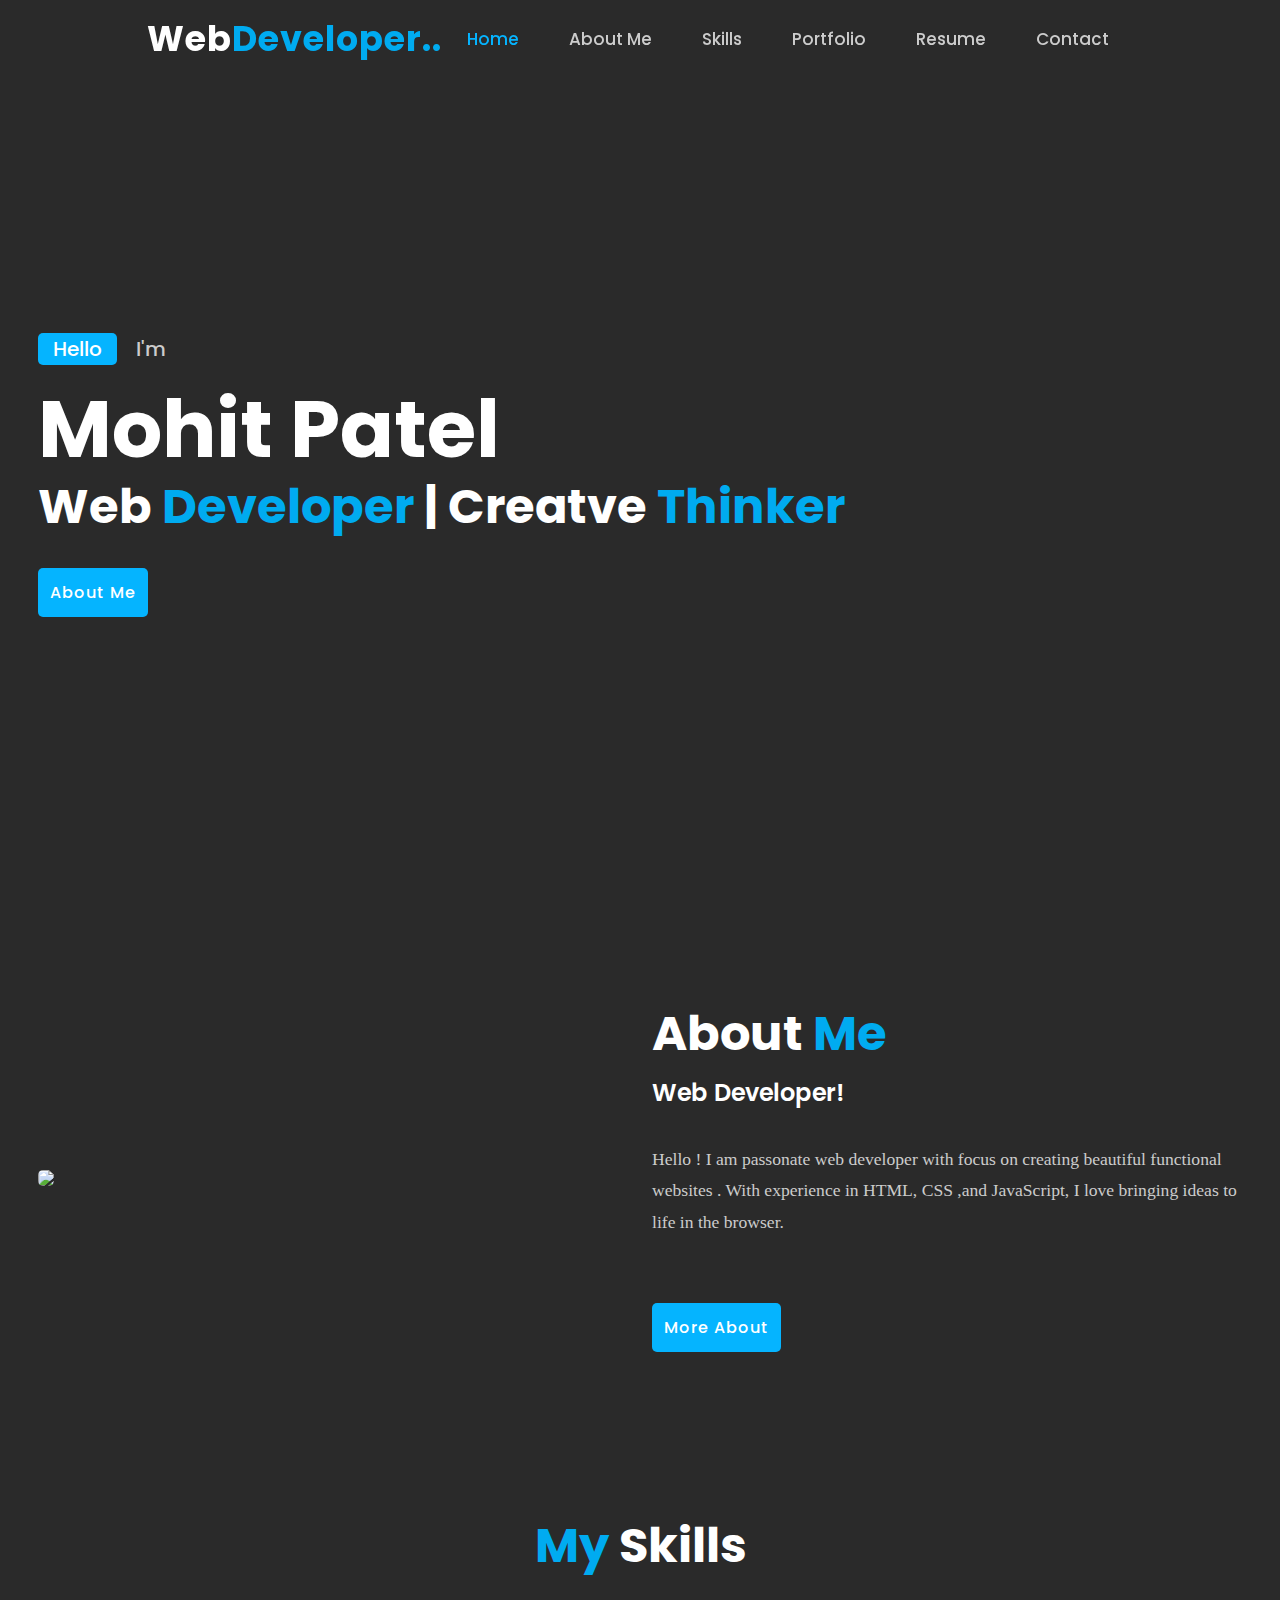
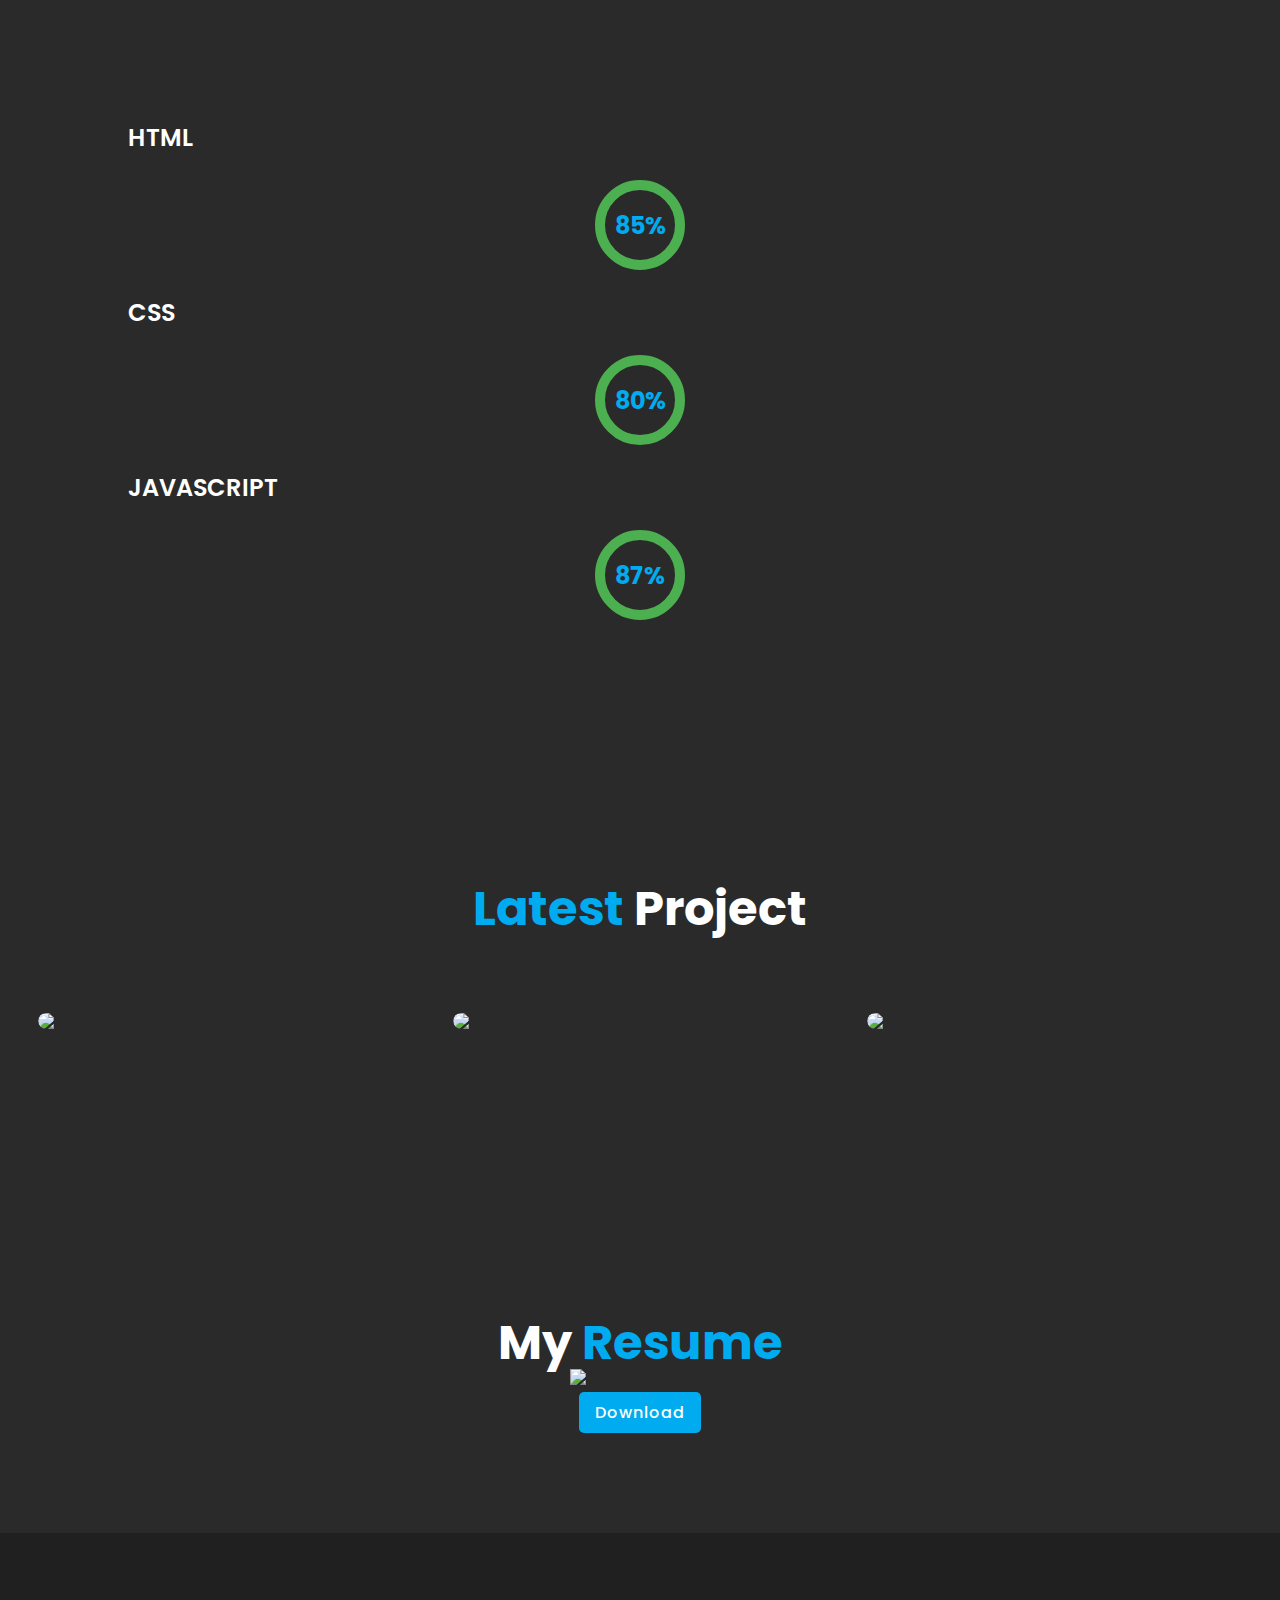
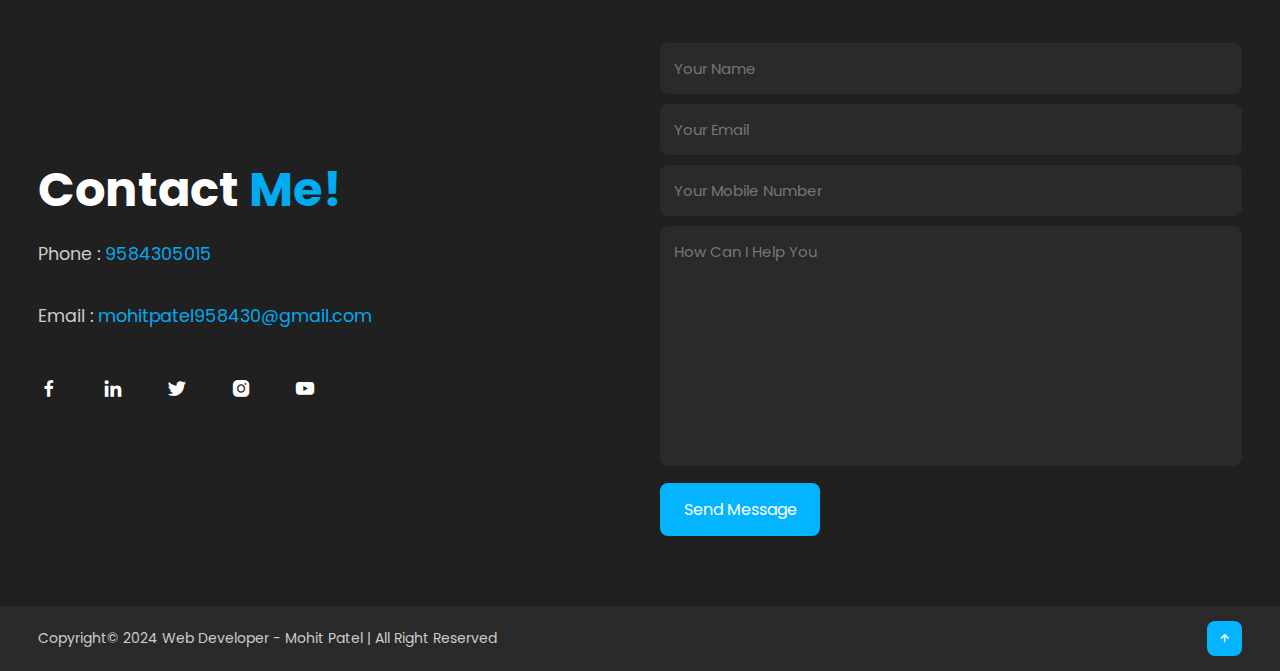
==== index.html @ 4139fe0d "Update and rename p.html to index.html" ====
<!DOCTYPE html>
<html>

<head>
	<meta charset="utf-8">
	<meta name="viewport" content="width=device-width, initial-scale=1">
	<title>Responsive Portfolio Website</title>
	<!---custom css link---->
	<link rel="stylesheet" type="text/css" href="p.css">

    <link href='https://unpkg.com/boxicons@2.1.4/css/boxicons.min.css' rel='stylesheet'>

</head>
<body>
	<!------Header Section------>
	<header>
		<a href="#" class="logo">Web<span>Developer..</span></a>
		<ul class="navlist">
			<li><a href="#home" class="active">Home</a></li>
			<li><a href="#about">About Me</a></li>
			<li><a href="#skills">Skills</a></li>
			<li><a href="#portfolio">Portfolio</a></li>
			<li><a href="#resume">Resume</a></li>
			<li><a href="#contact">Contact</a></li>
		</ul>
		<div class="bx bx-menu" id="menu-icon"></div>
	</header>

	<!---------Home Section--------------->
	<section class="home" id="home">
		<div class="home-text">
			<div class="slide">
				<span class="one">Hello</span>
				<span class="two">I'm</span>
			</div>
			<h1>Mohit Patel</h1>
			<h3>Web  <span>Developer </span>  | Creatve<span> Thinker</span></h3>
			<div class="button">
				<a href="#about" class="btn">About Me</a>
			</div>
		</div>
	</section>

	<!---------About Section --------------->
	<section class="about" id="about">
		<div class="about-img">
			<img src="C:\Users\Lenovo\Pictures\Picasa Exports\Collages\Saved Pictures-1.jpg">
		</div>

		<div class="about-text">
			<h2>About <span> Me</span></h2>
			<h4>Web Developer!</h4>
			<p>Hello ! I am passonate web developer with focus on creating 
				beautiful functional websites . With experience in HTML, CSS 
				,and JavaScript, I love bringing ideas to life in the browser. 
				</p>
				<a href="#" class="btn">More About</a>
		</div>
	</section>

	<!-----------Skills Section-------------->
	<section class="skils" id="skills">
	<div class="main-text">
		<h2><span>My </span> Skills</h2>
	</div>
	<div class="skills-content">
		<div class="box">
			<div class="s-icons">

		<div class="box">
			<div class="s-icons">
				<div class="skill">
					<h3>HTML</h3>
					<div class="circular-progress">
						<svg>
							<circle cx="50"cy="50"r="40"stroke-width="10"
							stroke-dasharrayst="251.327"
							stroke-dashoffset="125.664"
							stroke="#4CAF50"
							></circle>
						</svg>
						<span>85%</span>

					</div>

				</div>
				<div class="skill">
					<h3>CSS</h3>
					<div class="circular-progress">
						<svg>
							<circle cx="50"cy="50"r="40"stroke-width="10"
							stroke-dasharrayst="251.327"
							stroke-dashoffset="125.664"
							stroke="#4CAF50"
							></circle>
						</svg>
						<span>80%</span>

					</div>

				</div>
				<div class="skill">
					<h3>JAVASCRIPT</h3>
					<div class="circular-progress">
						<svg>
							<circle cx="50"cy="50"r="40"stroke-width="10"
							stroke-dasharrayst="251.327"
							stroke-dashoffset="125.664"
							stroke="#4CAF50"
							></circle>
						</svg>
						<span>87%</span>

					</div>

				</div>
	</div>
	</div>

</section>

<!-----------Portfolio Section--------------->
<section class="portfolio" id="portfolio">
	<div class="main-text">
		<h2><span>Latest  </span> Project</h2>
	</div>
	<div class="portfolio-content">
		<div class="row">
			<img src="C:\Users\Lenovo\Videos\Captures\personal protfolio.png" >
			<div class="layer">
				<a href="#" class="btn" download><h5>Personal Portfolio</h5></a>
				
				<p>I made Personal Protfolio using HTML and CSS .</p>
				
			</div>
		</div>

		<div class="row">
			<img src="C:\Users\Lenovo\Videos\Captures\landing.png" >
			<div class="layer">
				<a href="#" class="btn" download><h5>Landing Page</h5></a>
				
				<p>I made a  Support Farmer Landing Page using HTML and CSS .</p>
			</div>
		</div>

		<div class="row">
			<img src= "C:\Users\Lenovo\Videos\Captures\calculator.png">
				<div class="layer">
					<a href="#" class="btn" download><h5>Calculator</h5></a>
				
				<p>I made Calculator using HTML ,CSS ,and Javascript.</p>
			</div>
		</div>
	</div>

</section>

<!---------Resume Section --------------->
<section class="resume" id="resume">
    <div class="resume-text">
        <h2> My  <span> Resume</span></h2>
        <div class="resume-img">
			<img src="C:\Users\Lenovo\Videos\Captures\resume.png">
		</div>
	
            <a href= "C:\Users\Lenovo\Downloads\MOHIT PATEL.pdf" class="btn" download>Download</a>
    </div>
</section>

<!------------------Contact section------------>
<section class="contact" id="contact">
	<div class="contact-text">
		<h2>Contact <span>Me!</span></h2>
		<br>
		<div class="list">
			<li><a href="#"><p>Phone :<span> 9584305015</span></p></a></li>
			<li><a href="#"><p>Email : <span>mohitpatel958430@gmail.com</span></p></a></li>
		</div>

		<div class="contact-icons">
			<a href="#"><i class='bx bxl-facebook'></i></a>
			<a href="#"><i class='bx bxl-linkedin' ></i></a>
			<a href="#"><i class='bx bxl-twitter' ></i></a>
			<a href="#"><i class='bx bxl-instagram-alt' ></i></a>
			<a href="#"><i class='bx bxl-youtube' ></i></a>
		</div>

	</div>
	<div class="contact-form">
		<form action="">
			<input type="name" placeholder="Your Name " required>
			<input type="email" placeholder="Your Email " required>
			<input type="number" placeholder="Your Mobile Number" required>
			<textarea name="" id="" cols="35" rows="10" placeholder="How Can I Help You " required></textarea>
			<input type="submit" value="Send Message" class="submit" required>
		</form>

	</div>
</section>

<!---------End Section---------->
<section class="end">
	<div class="last-text">
		<footer><p>Copyright&copy; 2024  Web Developer - Mohit Patel |  All Right Reserved</p>
        </footer>
        </div>
	<div class="top">
		<a href="#home"><i class='bx bx-up-arrow-alt' ></i></a>
	</div>
</section>

</body>
---- p.css ----
@import url('https://fonts.googleapis.com/css2?family=Montserrat:wght@300;500;600;800;900&family=Poppins:wght@300;400;500;600&display=swap');

* {
    padding: 0;
    margin: 0;
    box-sizing: border-box;
    text-decoration: none;
    list-style: none;
    scroll-behavior: smooth;
    font-family: 'Poppins', sans-serif;
}

:root {
    --bg-color: #2a2a2a;
    --second-bg-color: #202020;
    --text-color: #fff;
    --second-color: #ccc;
    --main-color: #05b4ff;
    --big-font: 5rem;
    --h2-font: 3rem;
    --p-font: 1.1rem;
}

body {
    background: var(--bg-color);
    color: var(--text-color);
}

header {
    position: fixed;
    width: 100%;
    top: 0;
    right: 0;
    z-index: 1000;
    display: flex;
    align-items: center;
    justify-content: center;
    background: transparent;
    padding: 22px 15%;
    border-bottom: 1px solid transparent;
    transition: all .45s ease;
}

.logo {
    color: var(--text-color);
    font-size: 35px;
    font-weight: 700;
    letter-spacing: 1px;
}

span {
    color: #00abf0;
}

.navlist {
    display: flex;
}

.navlist a {
    color: var(--second-color);
    font-size: 17px;
    font-weight: 500;
    margin: 0 25px;
    transition: all .45s ease;
}

.navlist a:hover {
    color: var(--main-color);
}

.navlist a.active {
    color: var(--main-color);
}

#menu-icon {
    font-size: 35px;
    color: var(--text-color);
    z-index: 1000;
    cursor: pointer;
    margin-left: 25px;
    display: none;
}

section {
    padding: 160px 15% 120px;
}

.home {
    position: relative;
    height: 100vh;
    width: 100%;
    background-image: url(/img/background.jpg);
    background-size: cover;
    background-position: center;
    display: flex;
    align-items: center;
    justify-content: flex-start;
}

.slide {
    margin-bottom: 20px;
}

.one {
    display: inline-block;
    margin-right: 15px;
    padding: 0 15px;
    line-height: 32px;
    font-size: 20px;
    font-weight: 500;
    border-radius: 5px;
    background: var(--main-color);
    color: var(--text-color);
}

.two {
    display: inline-block;
    color: var(--second-color);
    font-size: 20px;
    font-weight: 500;
}

.home-text h1 {
    font-size: var(--big-font);
    font-weight: 700;
    color: var(--text-color);
    line-height: 1.1;
    margin: 0 0 8px;

}

.home-text h3 {
    color: var(--text-color);
    margin: 0 0 35px;
    font-size: 3rem;
    font-weight: 700;
    line-height: 1.1;
}

.home-text p {
    color: var(--second-color);
    font-size: var(--p-font);
    line-height: 1.8;
    margin-bottom: 40px;
}

.button {
    display: inline-block;
    align-items: center;
    justify-content: center;
}

.btn {
    display: inline-block;
    padding: 12px;
    background: var(--main-color);
    border-radius: 5px;
    color: var(--text-color);
    font-size: 1rem;
    letter-spacing: 1px;
    font-weight: 500;
    transition: all .45s ease;
}

.btn:hover {
    transform: scale(0.9);
}

.about {
    display: grid;
    grid-template-columns: repeat(2, 1fr);
    align-items: center;
    gap: 1.5rem;
}

.about-img img {
    max-width: 530px;
    height:auto;
    width: 100%;
    border-radius: 5px;

}

.about-text h2 {
    font-size: var(--h2-font);
    line-height: 1;
}

.about-text h4 {
    font-size: 24px;
    font-weight: 600;
    color: var(--text-color);
    line-height: 1.7;
    margin: 15px 0 30px;
}

.about-text p {
    color: var(--second-color);
    font-size: var(--p-font);
    font-family: 'Times New Roman', Times, serif;
    line-height: 1.8;
    margin-bottom: 4rem;
}

.skills {
    background: var(--second-bg-color);

}

.main-text {
    text-align: center;
}

.main-text p {
    color: var(--second-color);
    font-size: 15px;
    margin-bottom: 15px;
}

.main-text h2 {
    font-size: var(--h2-font);
    line-height: 1;
}

.skills-content {
    display: grid;
    grid-template-columns: repeat(auto-fit, minmax(250px, auto));
    align-items: center;
    gap: 2.5rem;
    margin-top: 5rem;
}

.box {
    background: var(--bg-color);
    padding: 35px 45px;
    border-radius: 8px;
    transition: all .45s ease;
}

.s-icons i {
    font-size: 32px;
    margin-bottom: 20px;

}

.box h3 {
    font-size: 24px;
    font-weight: 600;
    color: var(--text-color);
    margin-bottom: 15px;
}

.box p {
    color: var(--second-color);
    font-size: 1rem;
    line-height: 1.8;
    margin-bottom: 25px;
}

.box:hover {
    transform: translateY(-8px);
    cursor: pointer;
}
.circular-progress{
    position: relative;
    width: 100px;
    height: 100px;
    margin: 20px auto;

}
.circular-progress svg{
    width: 100%;
    height: 100%;
}
.circular-progress circle{
    fill: none;
    stroke-width: 10;
    stroke-linecap: round;
    transform:rotate(-90deg);
    transform-origin: 50% 50%;
}
.circular-progress span{
    position: absolute;
    top: 50%;
    left: 50%;
    transform: translate(-50%,-50%);
font-size: 24px;
font-weight: bold;
}

.portfolio-content {
    display: grid;
    grid-template-columns: repeat(auto-fit, minmax(350px, auto));
    align-items: center;
    gap: 2.5rem;
    margin-top: 5rem;
}

.row {
    position: relative;
    overflow: hidden;
    border-radius: 8px;
    cursor: pointer;
}

.row img {
    width: 100%;
    border-radius: 8px;
    display: block;
    transition: transform 0.5s;
}

.layer {
    width: 100%;
    height: 0;
    background: linear-gradient(rgba(0, 0, 0, 0.1), #00a6ff);
    position: absolute;
    border-radius: 8px;
    left: 0;
    bottom: 0;
    overflow: hidden;
    display: flex;
    flex-direction: column;
    align-items: center;
    padding: 0 40px;
    transition: height 0.5s;
}

.layer h5 {
    font: 2rem;
    font-weight: 600;
    margin-bottom: 15px;
}

.layer p {
    color: var(--second-color);
    font-size: 1rem;
    line-height: 1.8;

}

.layer i {
    color: var(--main-color);
    margin-top: 20px;
    font-size: 20px;
    background: var(--text-color);
    width: 60px;
    height: 60px;
    display: flex;
    align-items: center;
    justify-content: center;
    border-radius: 50%;

}

.row:hover img {
    transform: scale(1.1);

}

.row:hover .layer {
    height: 100%;
}
.resume-text{
    padding: 2.5rem;
    text-align: center;
    margin-top: 5rem;
    

}
.resume-text h2 {
    font-size: var(--h2-font);
    line-height: 1;
}
.resume-img{
    
        max-width: 1000px;
        height: auto;
        width: 100%;
        border-radius: 5px;
    
    }

.resume a{
    background: #00abf0;

    padding: 0.5rem 1rem;
    border-radius: 5px;
    text-decoration: none;
}

.contact {
    background: var(--second-bg-color);
    display: grid;
    grid-template-columns: repeat(2, 1fr);
    align-items: center;
    gap: 2.5rem;
}


.contact-text h2 {
    font-size: var(--h2-font);
    line-height: 1;
}

.contact-text p {
    color: var(--second-color);
    font-size: var(--p-font);
    line-height: 1.8;
    margin-bottom: 30px;
    span{
        color: #00abf0;
    }
}

.list {
    margin-bottom: 2.8rem;

}

.list li {
    margin-bottom: 12px;

}

.list li a {
    display: block;
    color: var(--second-color);
    font-size: 14px;
    transition: all .45s ease;
}

.list li a:hover {
    color: var(--text-color);
    transform: translateY(5px);

}

.contact-icons i {
    height: 45px;
    width: 45px;
    color: var(--text-color);
    font-size: 22px;
    display: inline-block;
    align-items: center;
    justify-content: center;
    border-radius: 8px;
    margin-right: 15px;
    transition: all .45s ease;
}

.contact-icons i:hover {

    color: var(--main-color);
}

.contact-form form {
    position: relative;
}

.contact-form form input,
form textarea {
    width: 100%;
    padding: 14px;
    background: var(--bg-color);
    color: var(--text-color);
    border: none;
    outline: none;
    font-size: 15px;
    border-radius: 8px;
    margin-bottom: 10px;
}

.contact-form textarea {
    resize: none;
    height: 240px;
}

.contact-form .submit {
    display: inline-block;
    font-size: 16px;
    background: var(--main-color);
    color: var(--text-color);
    width: 160px;
    transition: all .45s ease;
}

.contact-form .submit:hover {
    transform: scale(1.1);
    cursor: pointer;
}

.end {
    padding: 20px 15%;
    text-align: center;
    display: flex;
    flex-wrap: wrap;
    align-items: center;
    justify-content: space-between;
    gap: 2rem;
    background: var(--bg-color);
}

.last-text p {
    color: var(--second-color);
    font-size: 14px;

}

.top i {
    padding: 10px;
    border-radius: 8px;
    font-size: 15px;
    color: var(--text-color);
    background: var(--main-color);
}

@media (max-width: 1480px) {
    header {
        padding: 12px 2.5%;
        transition: .1s;
    }

    section {
        padding: 110px 3% 60px;
    }

    .end {
        padding: 15px 3%;
    }
}
@media (max-width: 1100px){
    :root{
        --big-font:4rem;
        --h2-font:2.5rem;
        --p-font:1rem;
        transition: .1s;
    }
    .home-text h3{
        font-size: 2.5rem;
    }
    .home{
        height: 87vh;
    }
}
@media (max-width:920){
    .about{
        grid-template-columns: 1fr;

    }
    .about-img img{
        width: 100%;
        height: auto;
        max-width: 100%;
    }
    .contact{
        grid-template-columns: 1fr;
    }
}
@media (max-width: 480px){
    #menu-icon{
        display: block;
    }
    .navlist{
        position: absolute;
        top: -1000px;
        right: 0;
        left: 0;
        display: flex;
        flex-direction: column;
        background: var(--bg-color);
        text-align: left;
        transition: all .45s ease;

    }
    .navlist a{
        display: block;
        margin: 17px;
        font-size: 20px;
        transition: all .45s ease;
        color: var(--text-color);

    }
    .navlist a:hover{
        color: var(--main-color);
    }
    .navlist a.active{
        color: var(--text-color);
    }
    .navlist.open{
        top: 100%;
    }
}
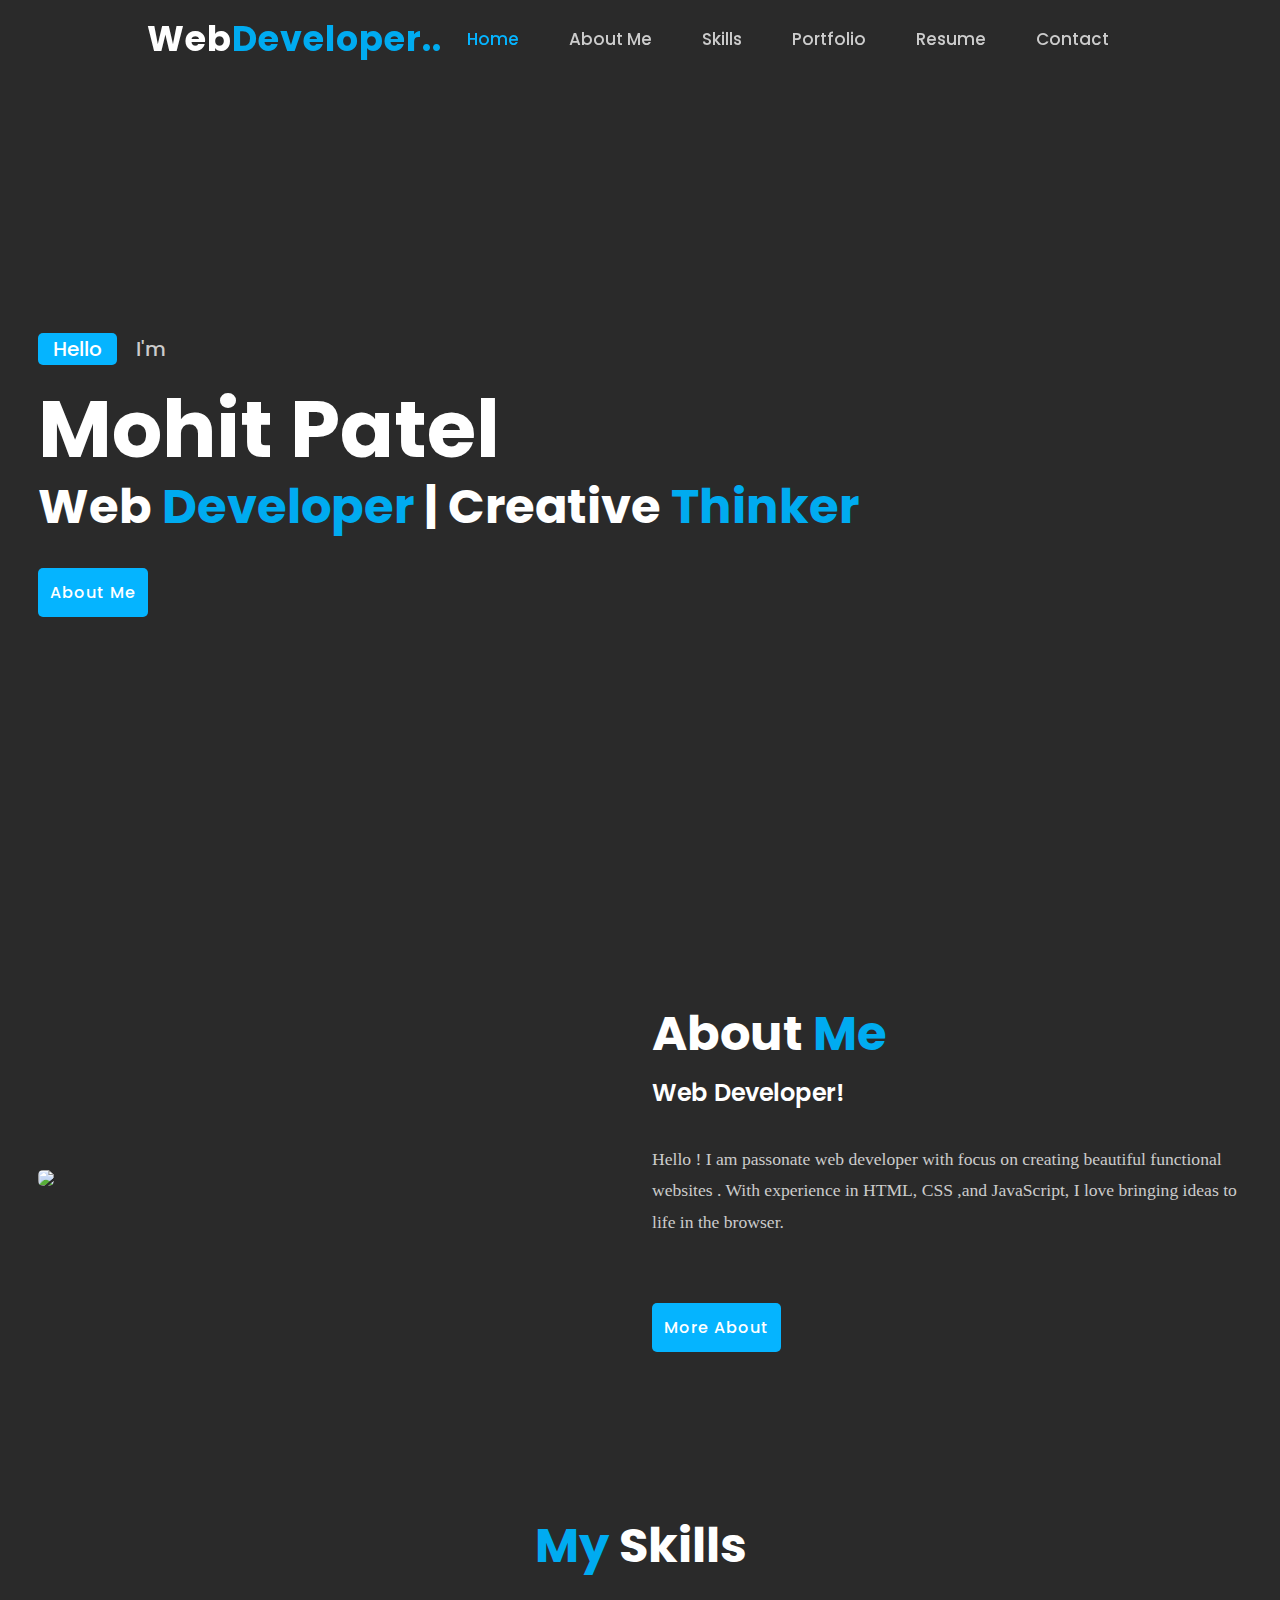
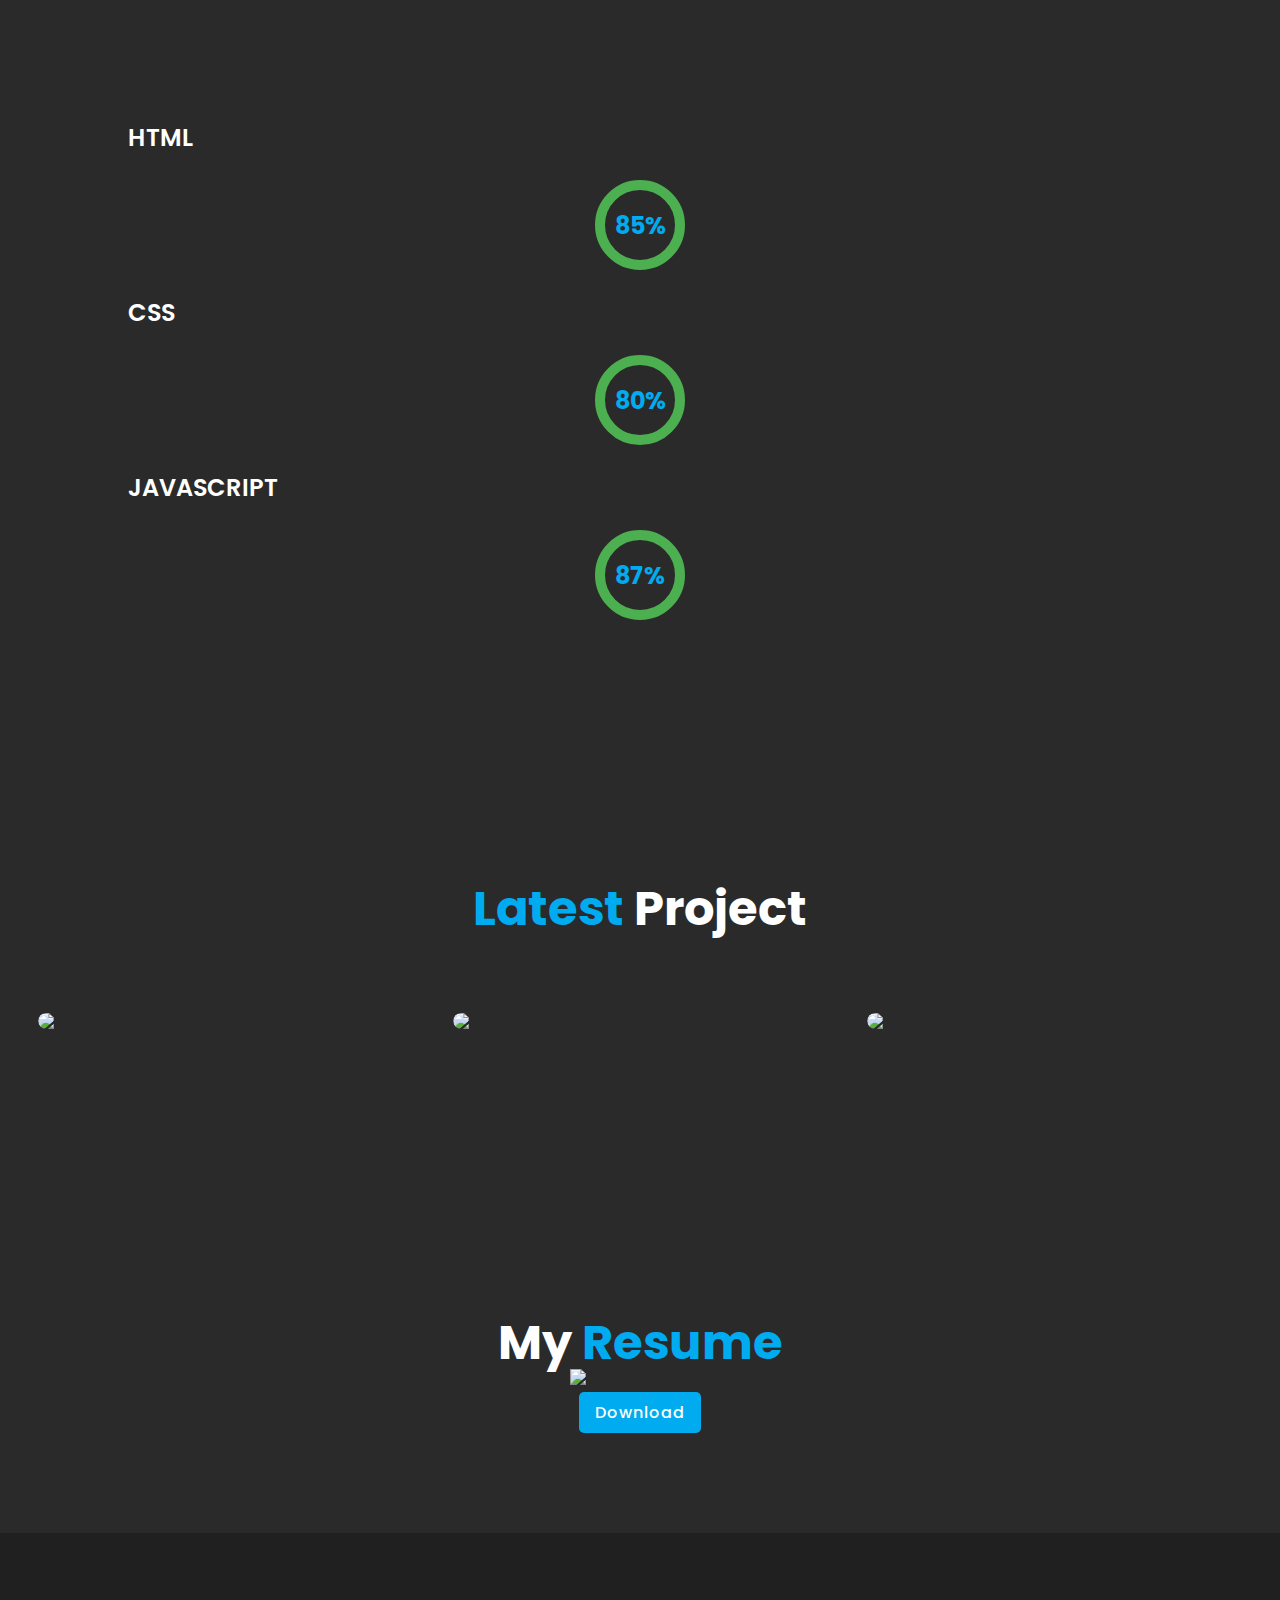
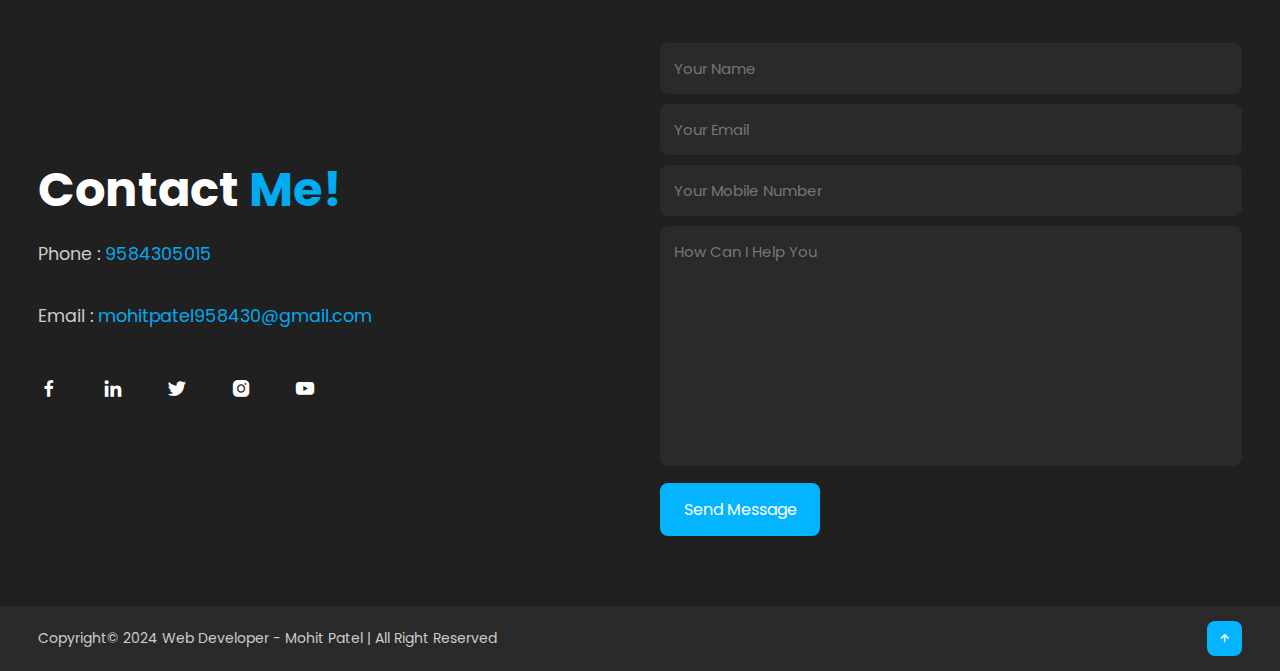
==== commit 790c6794: "Update index.html" ====
--- a/index.html
+++ b/index.html
@@ -34,7 +34,7 @@
 				<span class="two">I'm</span>
 			</div>
 			<h1>Mohit Patel</h1>
-			<h3>Web  <span>Developer </span>  | Creatve<span> Thinker</span></h3>
+			<h3>Web  <span>Developer </span>  | Creative<span> Thinker</span></h3>
 			<div class="button">
 				<a href="#about" class="btn">About Me</a>
 			</div>
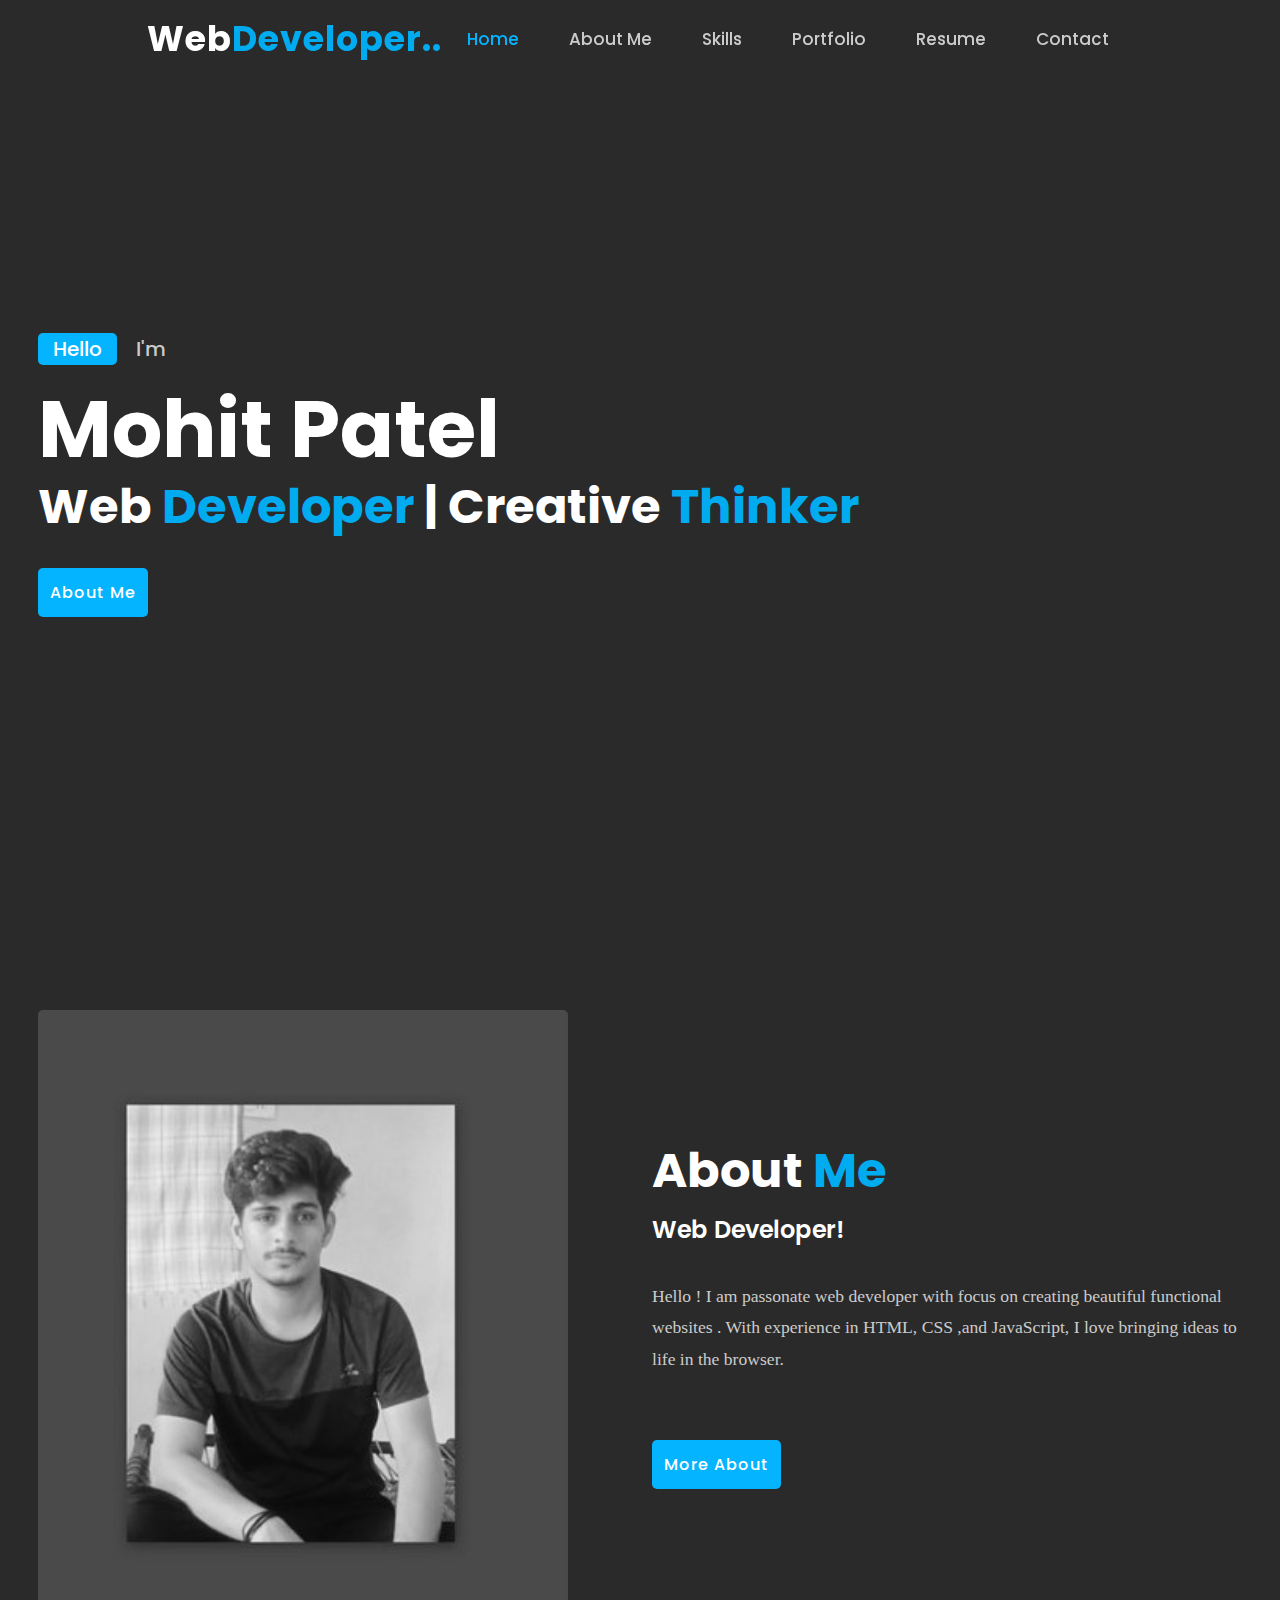
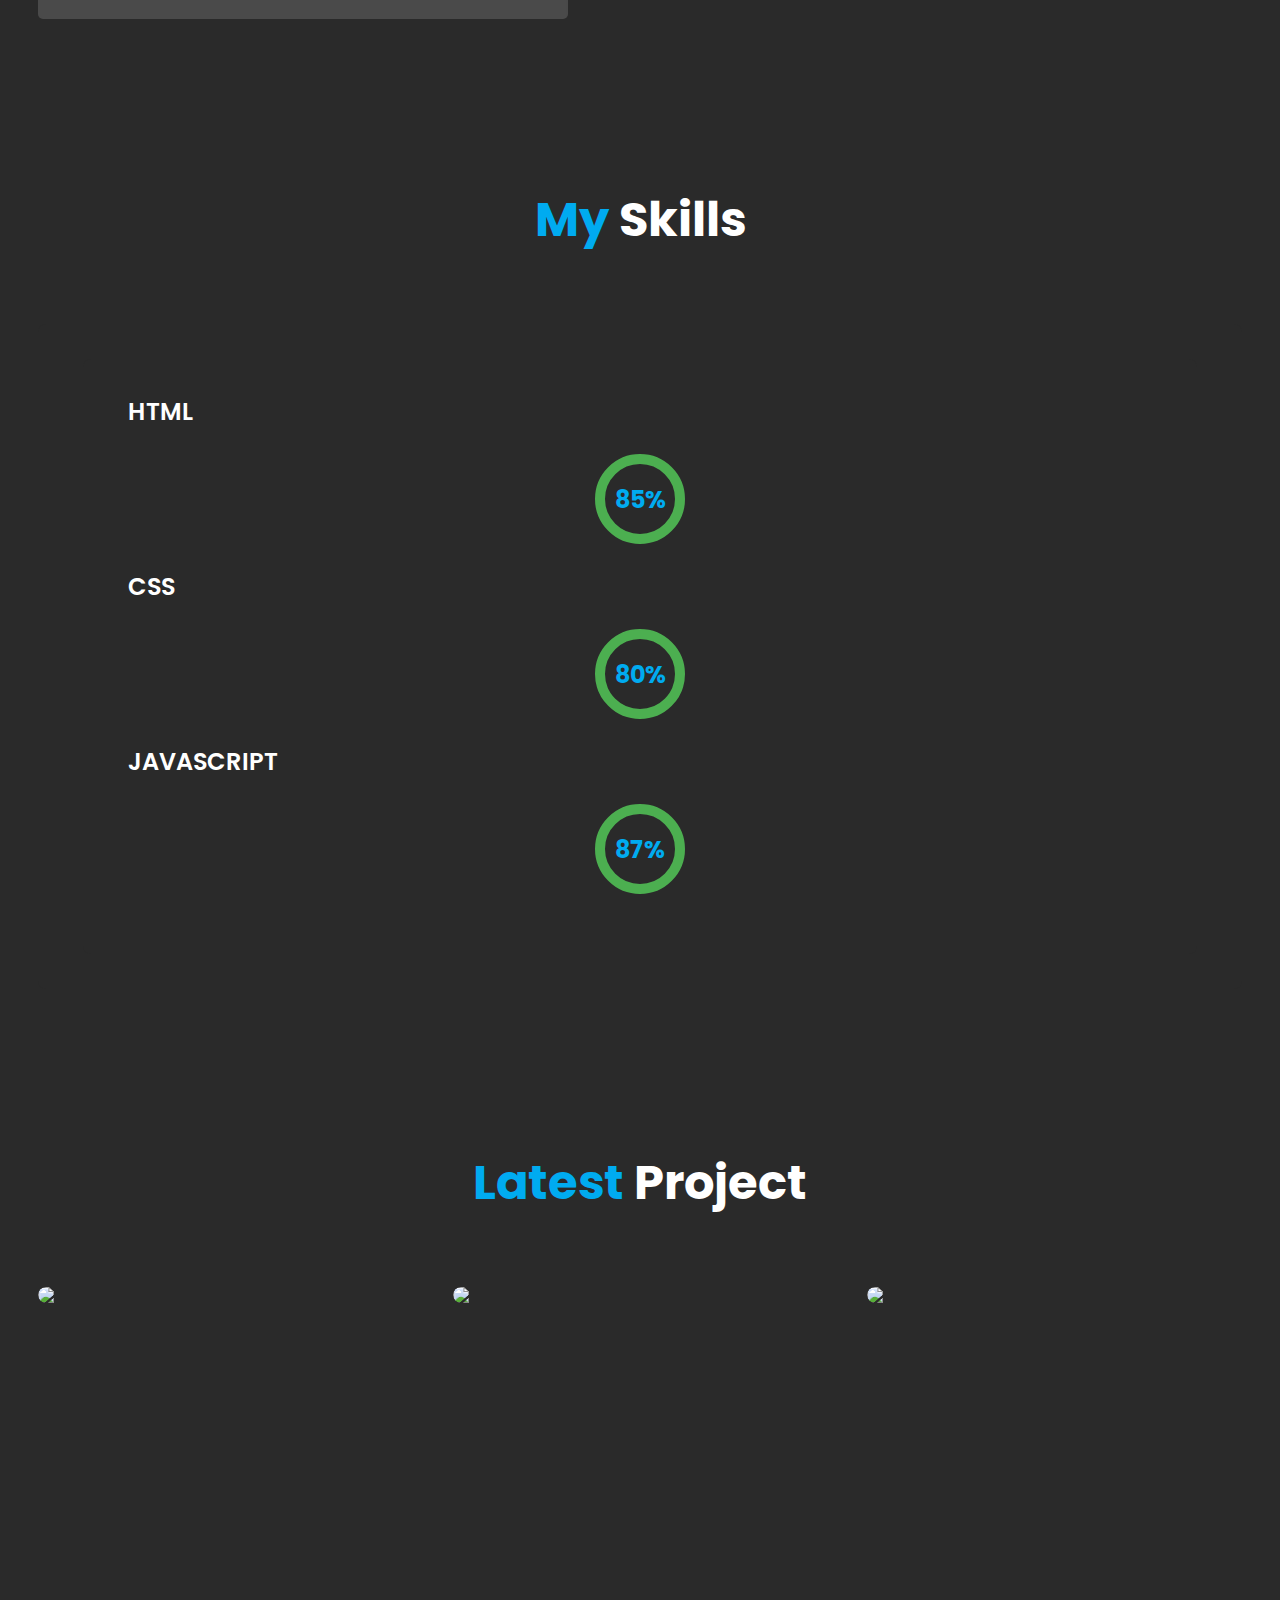
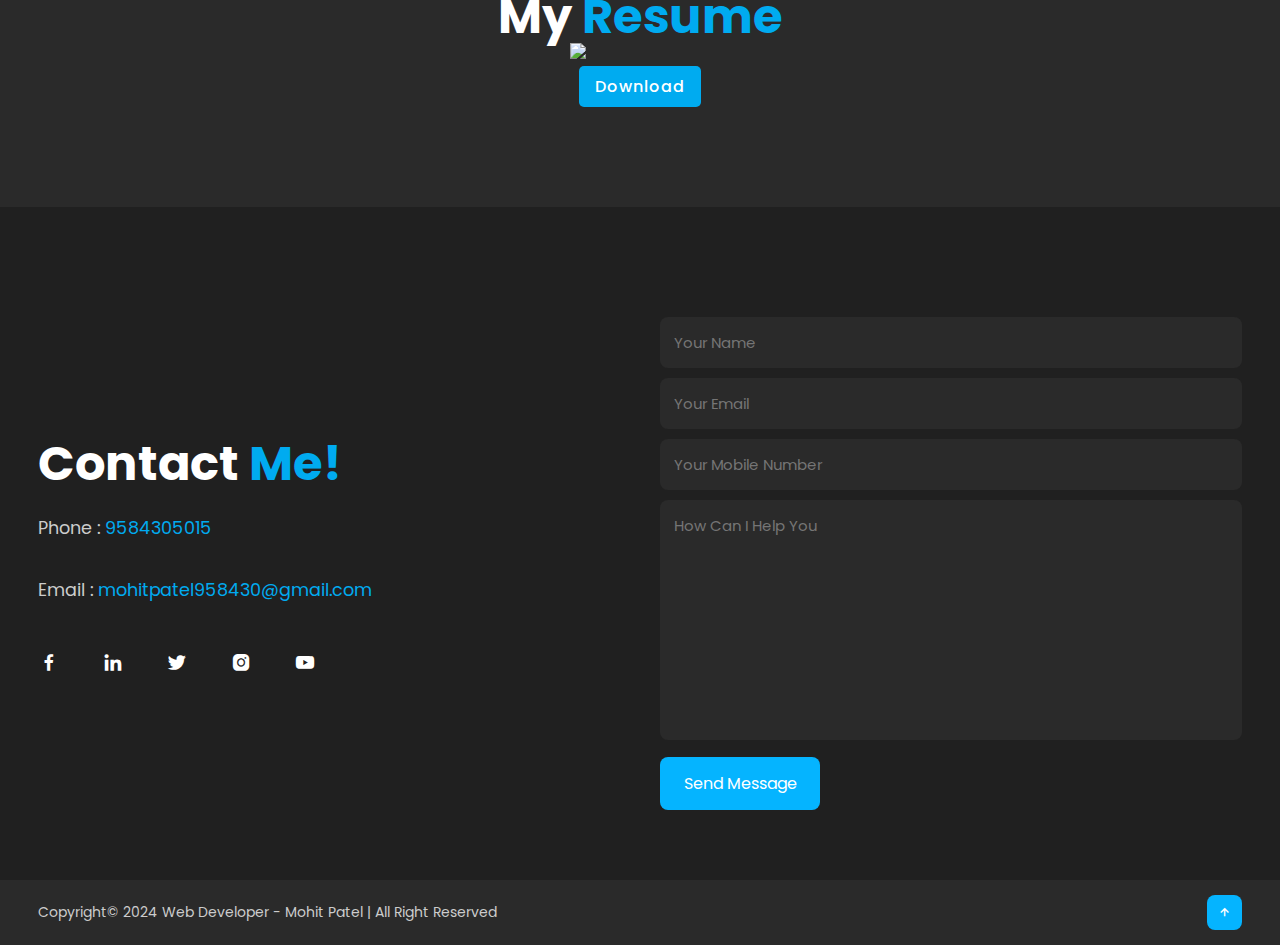
==== commit 56245efb: "Update index.html" ====
--- a/index.html
+++ b/index.html
@@ -44,7 +44,7 @@
 	<!---------About Section --------------->
 	<section class="about" id="about">
 		<div class="about-img">
-			<img src="C:\Users\Lenovo\Pictures\Picasa Exports\Collages\Saved Pictures-1.jpg">
+			<img src="Saved Pictures-1.jpg">
 		</div>
 
 		<div class="about-text">
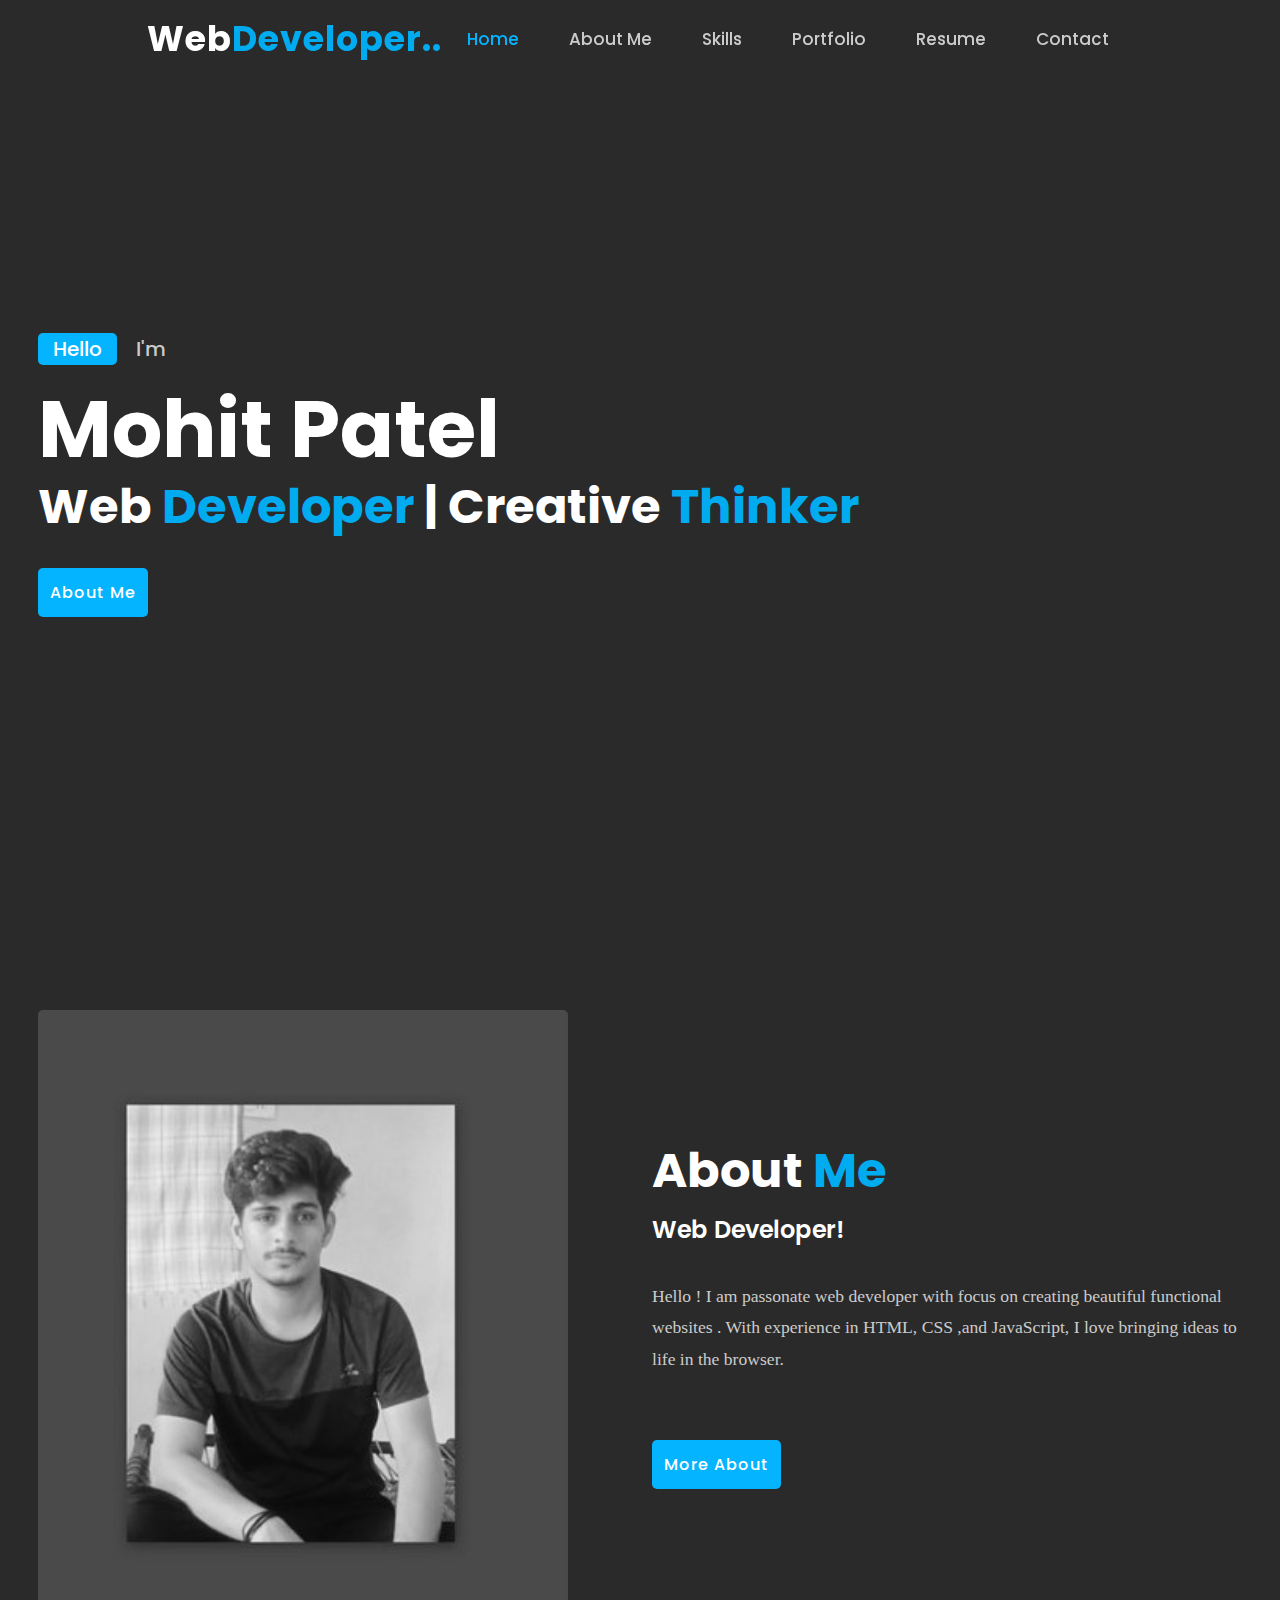
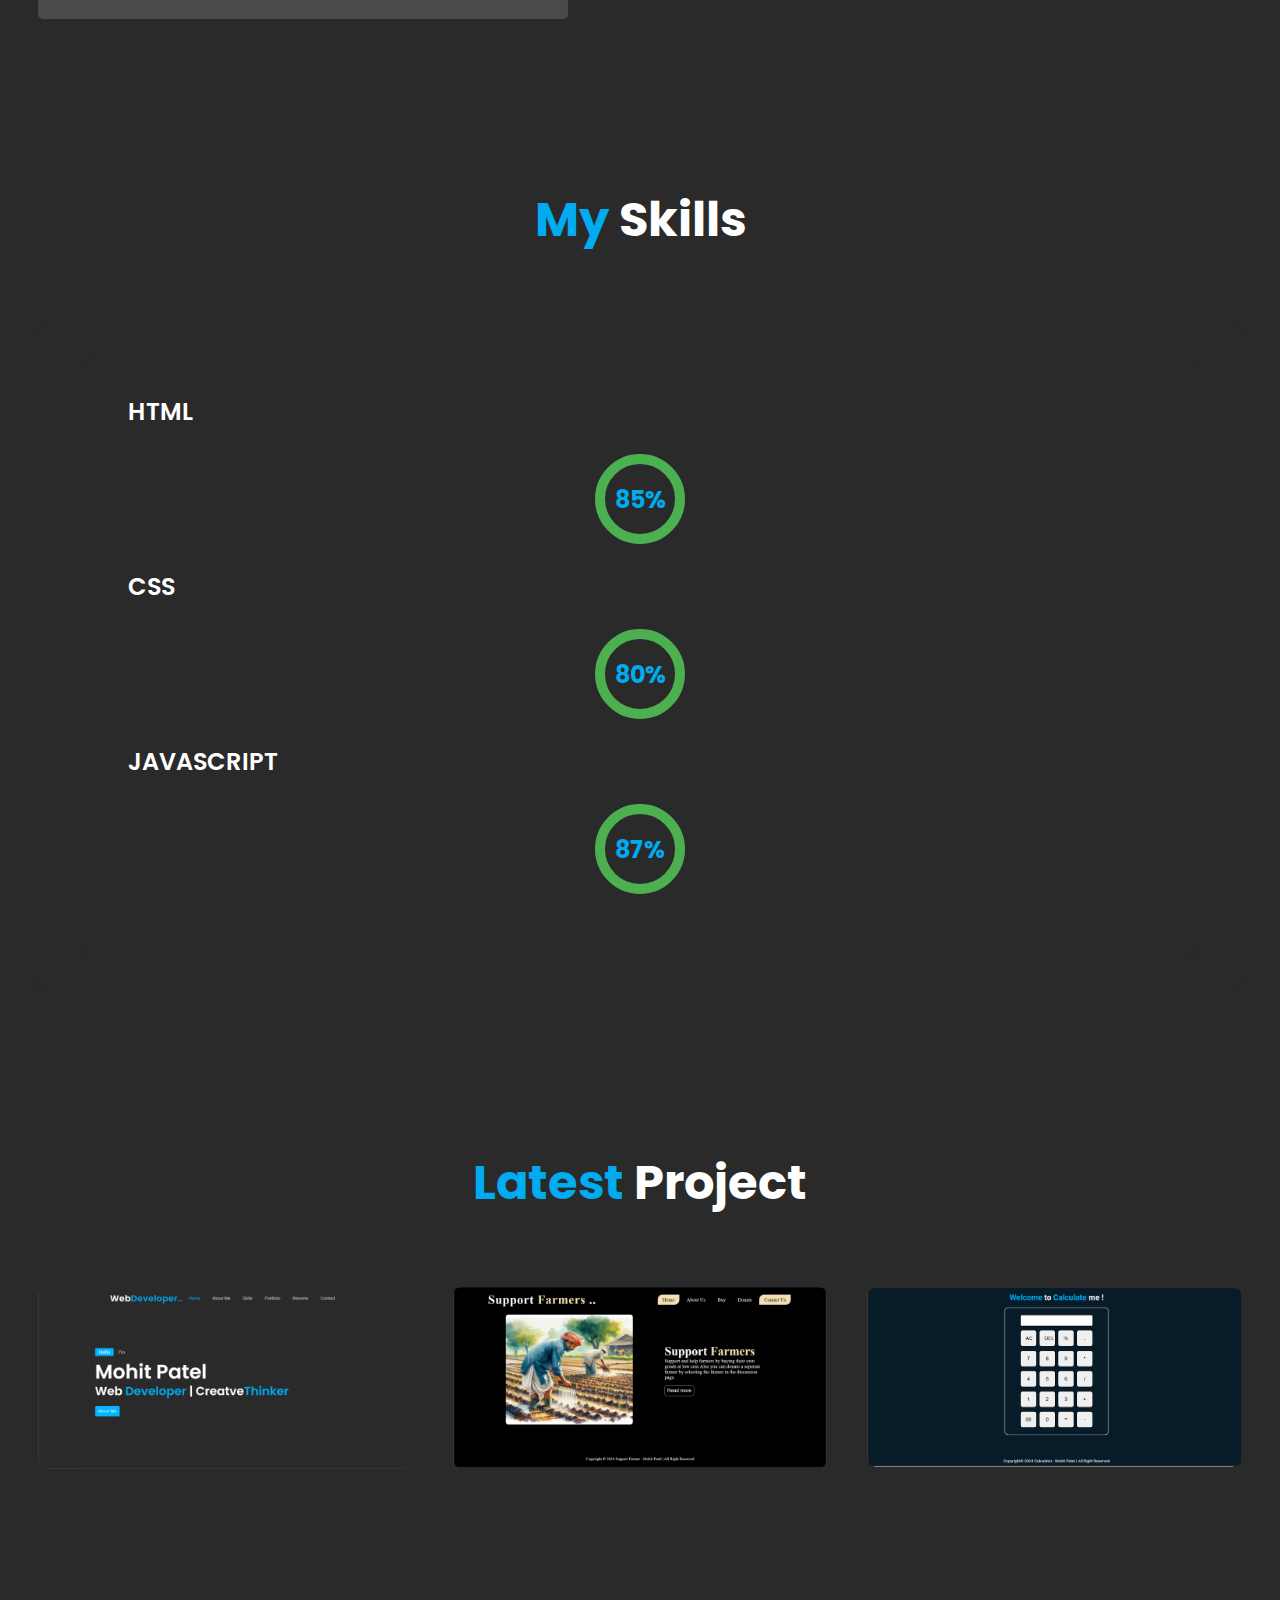
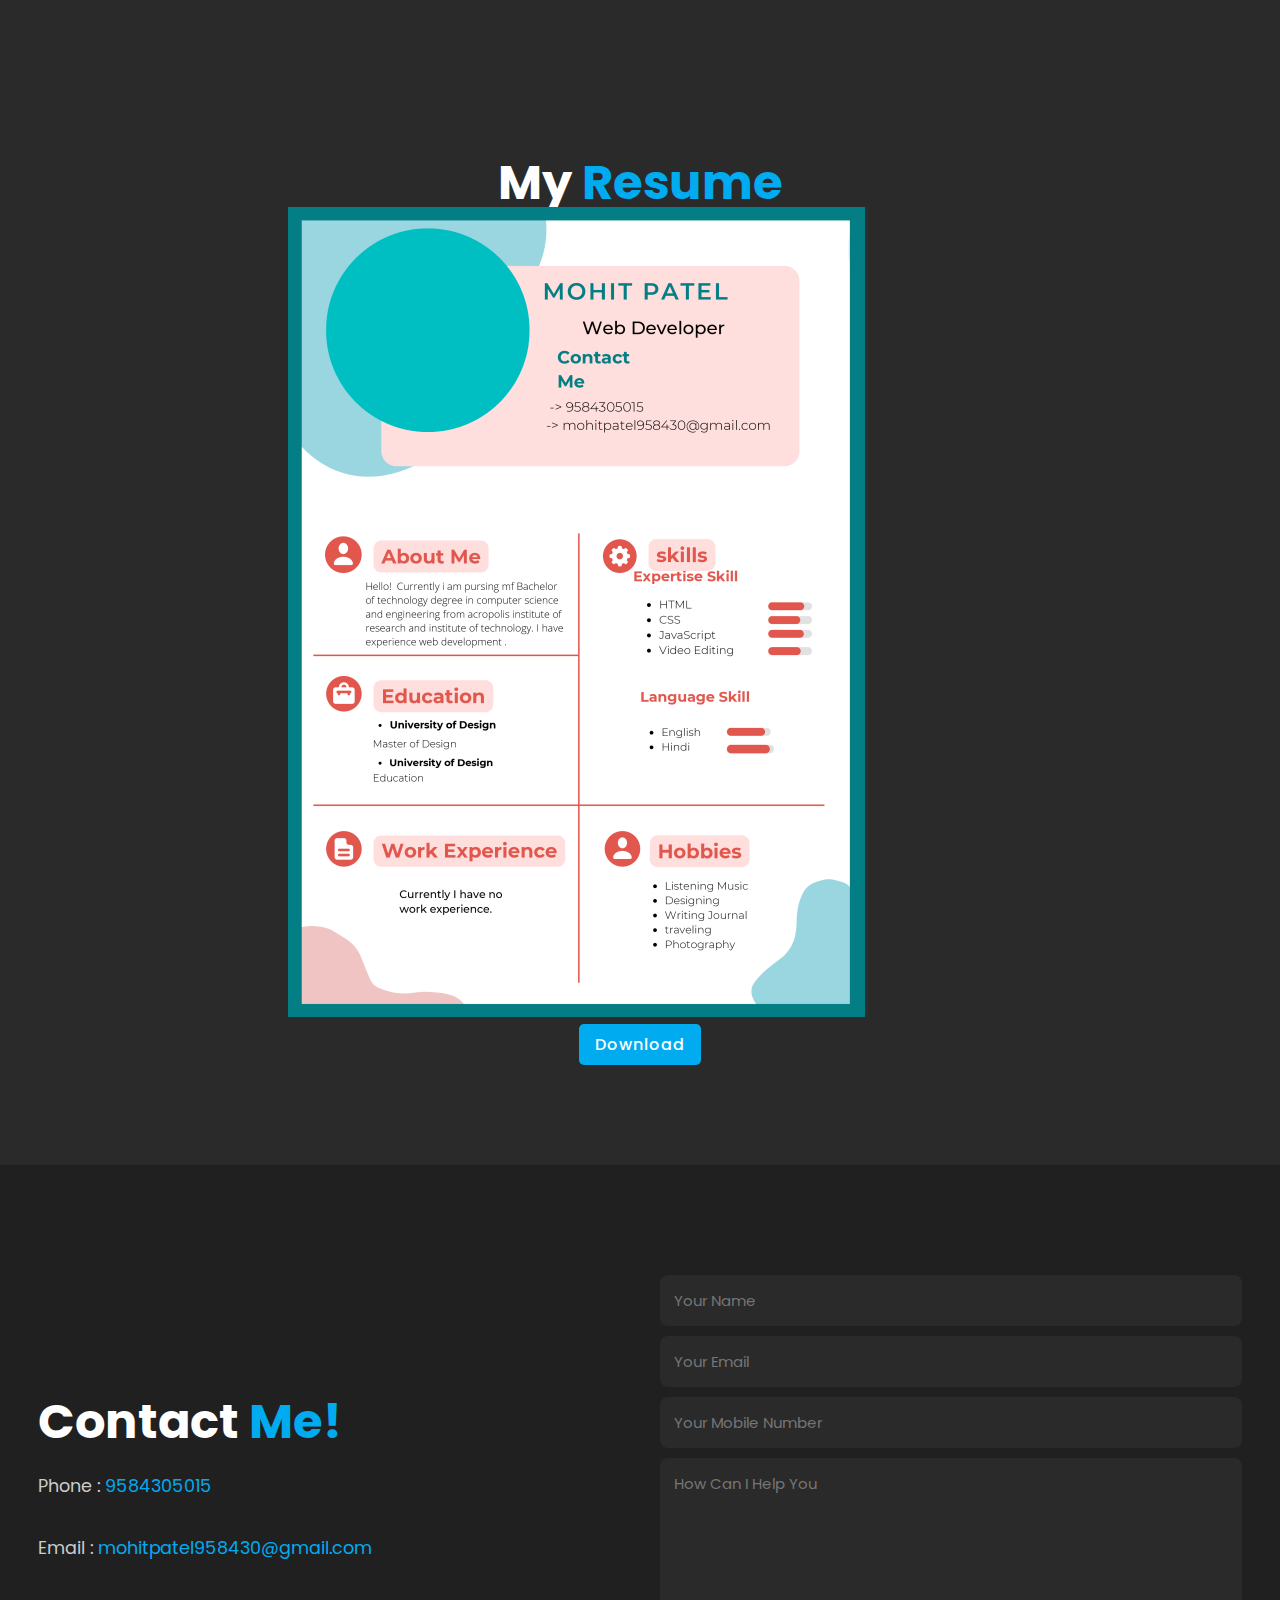
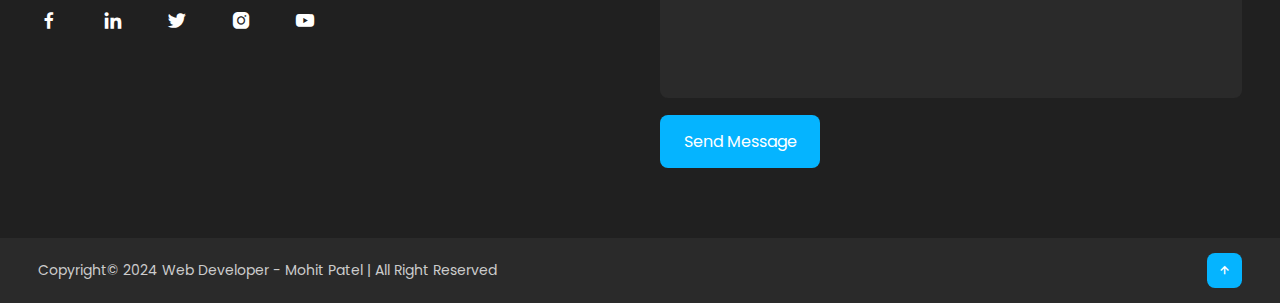
==== commit 92910772: "Update index.html" ====
--- a/index.html
+++ b/index.html
@@ -126,7 +126,7 @@
 	</div>
 	<div class="portfolio-content">
 		<div class="row">
-			<img src="C:\Users\Lenovo\Videos\Captures\personal protfolio.png" >
+			<img src="personal protfolio.png" >
 			<div class="layer">
 				<a href="#" class="btn" download><h5>Personal Portfolio</h5></a>
 				
@@ -136,7 +136,7 @@
 		</div>
 
 		<div class="row">
-			<img src="C:\Users\Lenovo\Videos\Captures\landing.png" >
+			<img src="landing.png" >
 			<div class="layer">
 				<a href="#" class="btn" download><h5>Landing Page</h5></a>
 				
@@ -145,7 +145,7 @@
 		</div>
 
 		<div class="row">
-			<img src= "C:\Users\Lenovo\Videos\Captures\calculator.png">
+			<img src= "calculator.png">
 				<div class="layer">
 					<a href="#" class="btn" download><h5>Calculator</h5></a>
 				
@@ -161,7 +161,7 @@
     <div class="resume-text">
         <h2> My  <span> Resume</span></h2>
         <div class="resume-img">
-			<img src="C:\Users\Lenovo\Videos\Captures\resume.png">
+			<img src="resume.png">
 		</div>
 	
             <a href= "C:\Users\Lenovo\Downloads\MOHIT PATEL.pdf" class="btn" download>Download</a>
